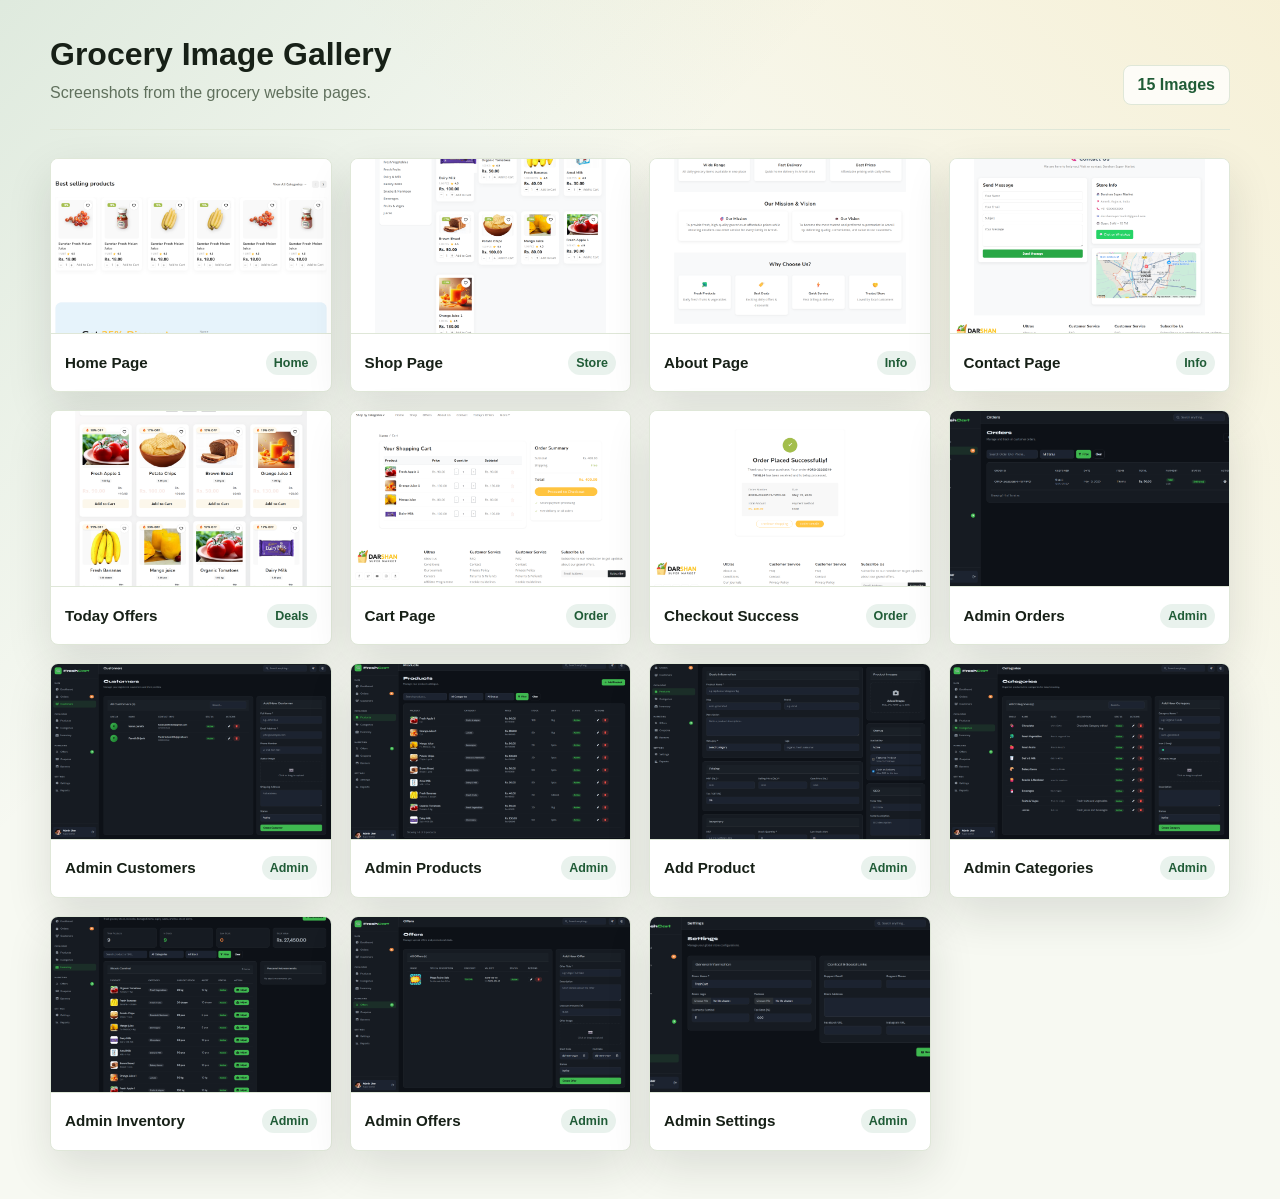
==== Gorceryimg.html @ f9fd82c4 "Gallary Page For Grocery Store" ====
<!DOCTYPE html>
<html lang="en">
<head>
  <meta charset="UTF-8">
  <meta name="viewport" content="width=device-width, initial-scale=1.0">
  <title>Grocery Image Gallery</title>
  <style>
    :root {
      --page: #f7f9f2;
      --ink: #172017;
      --muted: #60705d;
      --panel: #ffffff;
      --line: #dfe7d8;
      --accent: #2f7d4d;
      --accent-strong: #205c37;
      --gold: #f3c34a;
      --shadow: 0 18px 45px rgba(23, 32, 23, 0.12);
    }

    * {
      box-sizing: border-box;
    }

    body {
      margin: 0;
      min-height: 100vh;
      font-family: Arial, Helvetica, sans-serif;
      color: var(--ink);
      background:
        linear-gradient(135deg, rgba(47, 125, 77, 0.12), transparent 34%),
        linear-gradient(225deg, rgba(243, 195, 74, 0.16), transparent 38%),
        var(--page);
    }

    .page {
      width: min(1180px, calc(100% - 32px));
      margin: 0 auto;
      padding: 36px 0 48px;
    }

    .gallery-header {
      display: flex;
      align-items: end;
      justify-content: space-between;
      gap: 20px;
      padding-bottom: 24px;
      border-bottom: 1px solid var(--line);
    }

    h1 {
      margin: 0;
      font-size: 2rem;
      line-height: 1.15;
      letter-spacing: 0;
    }

    .subtitle {
      margin: 8px 0 0;
      color: var(--muted);
      font-size: 1rem;
      line-height: 1.5;
    }

    .count {
      flex: 0 0 auto;
      min-width: 92px;
      padding: 10px 14px;
      border: 1px solid var(--line);
      border-radius: 8px;
      background: rgba(255, 255, 255, 0.76);
      color: var(--accent-strong);
      font-weight: 700;
      text-align: center;
    }

    .gallery-grid {
      display: grid;
      grid-template-columns: repeat(auto-fit, minmax(230px, 1fr));
      gap: 18px;
      padding-top: 28px;
    }

    .gallery-card {
      margin: 0;
      overflow: hidden;
      border: 1px solid var(--line);
      border-radius: 8px;
      background: var(--panel);
      box-shadow: var(--shadow);
    }

    .image-button {
      display: block;
      width: 100%;
      padding: 0;
      border: 0;
      background: transparent;
      cursor: zoom-in;
    }

    .gallery-card img {
      display: block;
      width: 100%;
      aspect-ratio: 16 / 10;
      object-fit: cover;
      background: #e7ede0;
      transition: transform 180ms ease;
    }

    .gallery-card:focus-within img,
    .gallery-card:hover img {
      transform: scale(1.025);
    }

    figcaption {
      display: flex;
      align-items: center;
      justify-content: space-between;
      gap: 10px;
      min-height: 58px;
      padding: 12px 14px;
      border-top: 1px solid var(--line);
      color: var(--ink);
      font-size: 0.95rem;
      font-weight: 700;
      line-height: 1.3;
    }

    .tag {
      flex: 0 0 auto;
      padding: 4px 8px;
      border-radius: 999px;
      background: rgba(47, 125, 77, 0.1);
      color: var(--accent-strong);
      font-size: 0.78rem;
      font-weight: 700;
    }

    .lightbox {
      position: fixed;
      inset: 0;
      z-index: 10;
      display: none;
      align-items: center;
      justify-content: center;
      padding: 24px;
      background: rgba(7, 12, 8, 0.84);
    }

    .lightbox.is-open {
      display: flex;
    }

    .lightbox-inner {
      width: min(1120px, 100%);
    }

    .lightbox-top {
      display: flex;
      align-items: center;
      justify-content: space-between;
      gap: 16px;
      margin-bottom: 12px;
      color: #ffffff;
    }

    .lightbox-title {
      margin: 0;
      font-size: 1rem;
      line-height: 1.4;
      font-weight: 700;
    }

    .close-button {
      flex: 0 0 auto;
      width: 40px;
      height: 40px;
      border: 1px solid rgba(255, 255, 255, 0.45);
      border-radius: 50%;
      background: rgba(255, 255, 255, 0.12);
      color: #ffffff;
      cursor: pointer;
      font-size: 1.5rem;
      line-height: 1;
    }

    .lightbox img {
      display: block;
      width: 100%;
      max-height: 82vh;
      object-fit: contain;
      border-radius: 8px;
      background: #ffffff;
    }

    @media (max-width: 680px) {
      .page {
        width: min(100% - 20px, 1180px);
        padding-top: 24px;
      }

      .gallery-header {
        display: block;
      }

      h1 {
        font-size: 1.55rem;
      }

      .count {
        display: inline-block;
        margin-top: 16px;
      }

      .gallery-grid {
        grid-template-columns: 1fr;
      }

      .lightbox {
        padding: 12px;
      }
    }
  </style>
</head>
<body>
  <main class="page">
    <header class="gallery-header">
      <div>
        <h1>Grocery Image Gallery</h1>
        <p class="subtitle">Screenshots from the grocery website pages.</p>
      </div>
      <div class="count">15 Images</div>
    </header>

    <section class="gallery-grid" aria-label="Grocery screenshots">
      <figure class="gallery-card">
        <button class="image-button" type="button" data-title="Home Page" data-src="images-ss/screencapture-127-0-0-1-8000-2026-05-19-12_45_09.png">
          <img src="images-ss/screencapture-127-0-0-1-8000-2026-05-19-12_45_09.png" alt="Home page screenshot" loading="lazy">
        </button>
        <figcaption>Home Page <span class="tag">Home</span></figcaption>
      </figure>

      <figure class="gallery-card">
        <button class="image-button" type="button" data-title="Shop Page" data-src="images-ss/screencapture-127-0-0-1-8000-home-shop-2026-05-19-12_45_42.png">
          <img src="images-ss/screencapture-127-0-0-1-8000-home-shop-2026-05-19-12_45_42.png" alt="Shop page screenshot" loading="lazy">
        </button>
        <figcaption>Shop Page <span class="tag">Store</span></figcaption>
      </figure>

      <figure class="gallery-card">
        <button class="image-button" type="button" data-title="About Page" data-src="images-ss/screencapture-127-0-0-1-8000-home-about-2026-05-19-12_46_03.png">
          <img src="images-ss/screencapture-127-0-0-1-8000-home-about-2026-05-19-12_46_03.png" alt="About page screenshot" loading="lazy">
        </button>
        <figcaption>About Page <span class="tag">Info</span></figcaption>
      </figure>

      <figure class="gallery-card">
        <button class="image-button" type="button" data-title="Contact Page" data-src="images-ss/screencapture-127-0-0-1-8000-home-contact-2026-05-19-12_46_22.png">
          <img src="images-ss/screencapture-127-0-0-1-8000-home-contact-2026-05-19-12_46_22.png" alt="Contact page screenshot" loading="lazy">
        </button>
        <figcaption>Contact Page <span class="tag">Info</span></figcaption>
      </figure>

      <figure class="gallery-card">
        <button class="image-button" type="button" data-title="Today Offers Page" data-src="images-ss/screencapture-127-0-0-1-8000-home-today-offers-2026-05-19-12_46_41.png">
          <img src="images-ss/screencapture-127-0-0-1-8000-home-today-offers-2026-05-19-12_46_41.png" alt="Today offers page screenshot" loading="lazy">
        </button>
        <figcaption>Today Offers <span class="tag">Deals</span></figcaption>
      </figure>

      <figure class="gallery-card">
        <button class="image-button" type="button" data-title="Cart Page" data-src="images-ss/screencapture-127-0-0-1-8000-cart-2026-05-19-12_48_06.png">
          <img src="images-ss/screencapture-127-0-0-1-8000-cart-2026-05-19-12_48_06.png" alt="Cart page screenshot" loading="lazy">
        </button>
        <figcaption>Cart Page <span class="tag">Order</span></figcaption>
      </figure>

      <figure class="gallery-card">
        <button class="image-button" type="button" data-title="Checkout Success Page" data-src="images-ss/screencapture-127-0-0-1-8000-checkout-success-2-2026-05-19-12_48_48.png">
          <img src="images-ss/screencapture-127-0-0-1-8000-checkout-success-2-2026-05-19-12_48_48.png" alt="Checkout success page screenshot" loading="lazy">
        </button>
        <figcaption>Checkout Success <span class="tag">Order</span></figcaption>
      </figure>

      <figure class="gallery-card">
        <button class="image-button" type="button" data-title="Admin Orders Page" data-src="images-ss/screencapture-127-0-0-1-8000-admin-orders-2026-05-19-12_40_09.png">
          <img src="images-ss/screencapture-127-0-0-1-8000-admin-orders-2026-05-19-12_40_09.png" alt="Admin orders page screenshot" loading="lazy">
        </button>
        <figcaption>Admin Orders <span class="tag">Admin</span></figcaption>
      </figure>

      <figure class="gallery-card">
        <button class="image-button" type="button" data-title="Admin Customers Page" data-src="images-ss/screencapture-127-0-0-1-8000-admin-customers-2026-05-19-12_40_30.png">
          <img src="images-ss/screencapture-127-0-0-1-8000-admin-customers-2026-05-19-12_40_30.png" alt="Admin customers page screenshot" loading="lazy">
        </button>
        <figcaption>Admin Customers <span class="tag">Admin</span></figcaption>
      </figure>

      <figure class="gallery-card">
        <button class="image-button" type="button" data-title="Admin Products Page" data-src="images-ss/screencapture-127-0-0-1-8000-admin-products-2026-05-19-12_40_42.png">
          <img src="images-ss/screencapture-127-0-0-1-8000-admin-products-2026-05-19-12_40_42.png" alt="Admin products page screenshot" loading="lazy">
        </button>
        <figcaption>Admin Products <span class="tag">Admin</span></figcaption>
      </figure>

      <figure class="gallery-card">
        <button class="image-button" type="button" data-title="Admin Product Create Page" data-src="images-ss/screencapture-127-0-0-1-8000-admin-products-create-2026-05-19-12_40_55.png">
          <img src="images-ss/screencapture-127-0-0-1-8000-admin-products-create-2026-05-19-12_40_55.png" alt="Admin product create page screenshot" loading="lazy">
        </button>
        <figcaption>Add Product <span class="tag">Admin</span></figcaption>
      </figure>

      <figure class="gallery-card">
        <button class="image-button" type="button" data-title="Admin Categories Page" data-src="images-ss/screencapture-127-0-0-1-8000-admin-categories-2026-05-19-12_41_10.png">
          <img src="images-ss/screencapture-127-0-0-1-8000-admin-categories-2026-05-19-12_41_10.png" alt="Admin categories page screenshot" loading="lazy">
        </button>
        <figcaption>Admin Categories <span class="tag">Admin</span></figcaption>
      </figure>

      <figure class="gallery-card">
        <button class="image-button" type="button" data-title="Admin Inventory Page" data-src="images-ss/screencapture-127-0-0-1-8000-admin-inventory-2026-05-19-12_41_22.png">
          <img src="images-ss/screencapture-127-0-0-1-8000-admin-inventory-2026-05-19-12_41_22.png" alt="Admin inventory page screenshot" loading="lazy">
        </button>
        <figcaption>Admin Inventory <span class="tag">Admin</span></figcaption>
      </figure>

      <figure class="gallery-card">
        <button class="image-button" type="button" data-title="Admin Offers Page" data-src="images-ss/screencapture-127-0-0-1-8000-admin-offers-2026-05-19-12_41_40.png">
          <img src="images-ss/screencapture-127-0-0-1-8000-admin-offers-2026-05-19-12_41_40.png" alt="Admin offers page screenshot" loading="lazy">
        </button>
        <figcaption>Admin Offers <span class="tag">Admin</span></figcaption>
      </figure>

      <figure class="gallery-card">
        <button class="image-button" type="button" data-title="Admin Settings Page" data-src="images-ss/screencapture-127-0-0-1-8000-admin-settings-2026-05-19-12_41_58.png">
          <img src="images-ss/screencapture-127-0-0-1-8000-admin-settings-2026-05-19-12_41_58.png" alt="Admin settings page screenshot" loading="lazy">
        </button>
        <figcaption>Admin Settings <span class="tag">Admin</span></figcaption>
      </figure>
    </section>
  </main>

  <div class="lightbox" id="lightbox" aria-hidden="true">
    <div class="lightbox-inner" role="dialog" aria-modal="true" aria-labelledby="lightbox-title">
      <div class="lightbox-top">
        <p class="lightbox-title" id="lightbox-title"></p>
        <button class="close-button" type="button" aria-label="Close image preview">&times;</button>
      </div>
      <img id="lightbox-image" src="" alt="">
    </div>
  </div>

  <script>
    const lightbox = document.getElementById('lightbox');
    const lightboxImage = document.getElementById('lightbox-image');
    const lightboxTitle = document.getElementById('lightbox-title');
    const closeButton = document.querySelector('.close-button');

    document.querySelectorAll('.image-button').forEach((button) => {
      button.addEventListener('click', () => {
        lightboxImage.src = button.dataset.src;
        lightboxImage.alt = `${button.dataset.title} screenshot`;
        lightboxTitle.textContent = button.dataset.title;
        lightbox.classList.add('is-open');
        lightbox.setAttribute('aria-hidden', 'false');
        closeButton.focus();
      });
    });

    function closeLightbox() {
      lightbox.classList.remove('is-open');
      lightbox.setAttribute('aria-hidden', 'true');
      lightboxImage.src = '';
    }

    closeButton.addEventListener('click', closeLightbox);

    lightbox.addEventListener('click', (event) => {
      if (event.target === lightbox) {
        closeLightbox();
      }
    });

    document.addEventListener('keydown', (event) => {
      if (event.key === 'Escape' && lightbox.classList.contains('is-open')) {
        closeLightbox();
      }
    });
  </script>
</body>
</html>
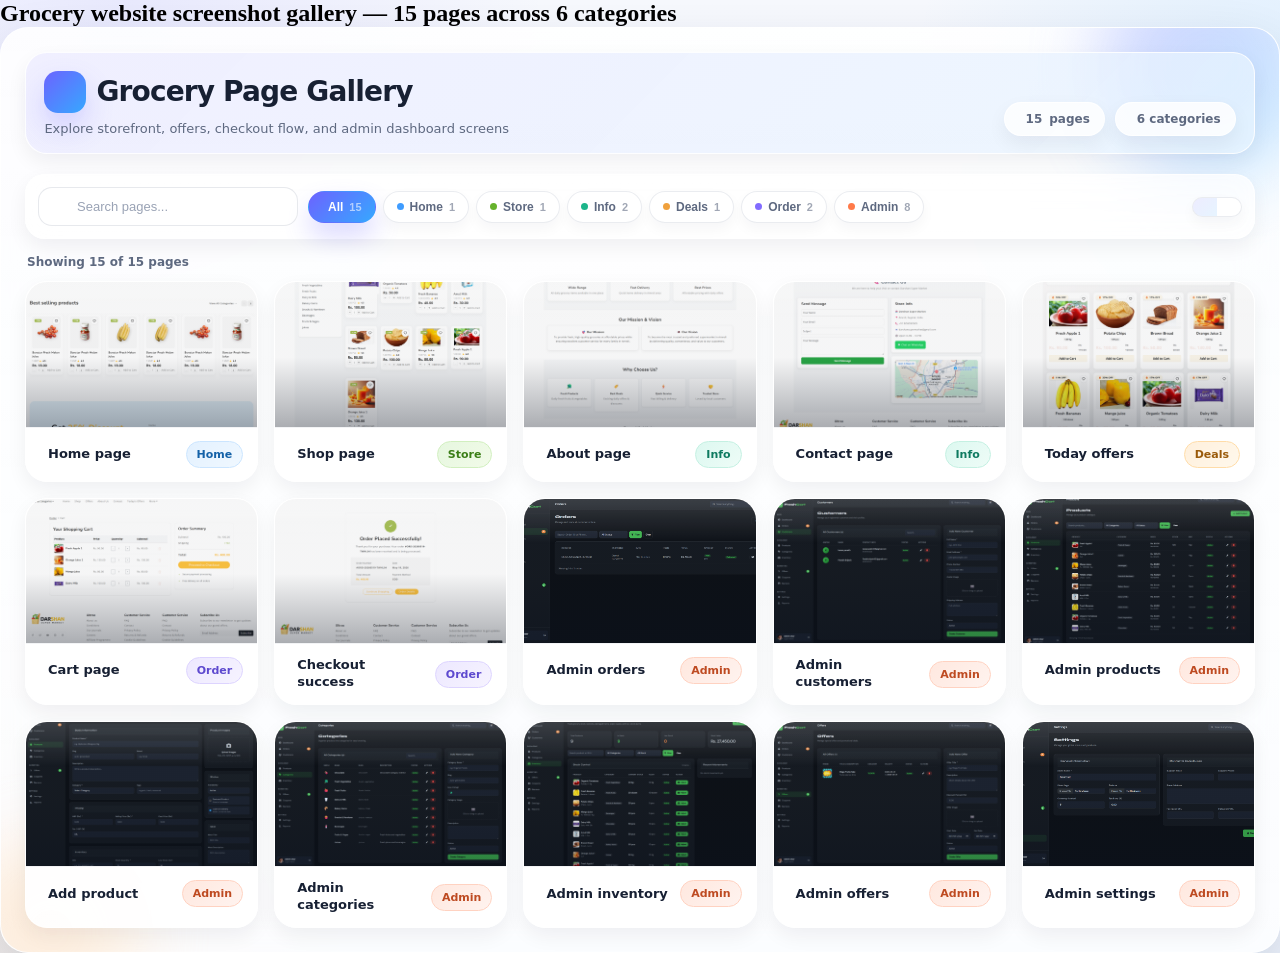
==== commit 76a7bd14: "Ui improved" ====
--- a/Gorceryimg.html
+++ b/Gorceryimg.html
@@ -1,391 +1,1144 @@
-<!DOCTYPE html>
-<html lang="en">
-<head>
-  <meta charset="UTF-8">
-  <meta name="viewport" content="width=device-width, initial-scale=1.0">
-  <title>Grocery Image Gallery</title>
+<!doctype html>
+<head lang="en">
+  <head>
+    <meta charset="UTF-8" />
+    <meta name="viewport" content="width=device-width, initial-scale=1.0" />
+    <title>Gallary</title>
+
+
   <style>
-    :root {
-      --page: #f7f9f2;
-      --ink: #172017;
-      --muted: #60705d;
-      --panel: #ffffff;
-      --line: #dfe7d8;
-      --accent: #2f7d4d;
-      --accent-strong: #205c37;
-      --gold: #f3c34a;
-      --shadow: 0 18px 45px rgba(23, 32, 23, 0.12);
-    }
-
     * {
       box-sizing: border-box;
+      margin: 0;
+      padding: 0;
+    }
+
+    :root {
+      --bg: #f4f7ff;
+      --bg-soft: #edf4ff;
+      --surface: rgba(255, 255, 255, 0.82);
+      --surface-strong: rgba(255, 255, 255, 0.94);
+      --border: rgba(88, 102, 126, 0.14);
+      --border-strong: rgba(88, 102, 126, 0.22);
+
+      --text: #172033;
+      --text-soft: #5e6980;
+      --text-faint: #8c95a8;
+
+      --primary: #6c63ff;
+      --primary-2: #36a8ff;
+      --accent: #ff9f43;
+      --success: #19b37d;
+
+      --shadow-sm: 0 8px 20px rgba(16, 24, 40, 0.06);
+      --shadow-md: 0 16px 40px rgba(16, 24, 40, 0.1);
+      --shadow-lg: 0 28px 70px rgba(16, 24, 40, 0.16);
+
+      --radius-sm: 12px;
+      --radius-md: 18px;
+      --radius-lg: 24px;
+      --radius-xl: 28px;
     }
 
     body {
-      margin: 0;
-      min-height: 100vh;
-      font-family: Arial, Helvetica, sans-serif;
-      color: var(--ink);
       background:
-        linear-gradient(135deg, rgba(47, 125, 77, 0.12), transparent 34%),
-        linear-gradient(225deg, rgba(243, 195, 74, 0.16), transparent 38%),
-        var(--page);
-    }
-
-    .page {
-      width: min(1180px, calc(100% - 32px));
-      margin: 0 auto;
-      padding: 36px 0 48px;
-    }
-
-    .gallery-header {
-      display: flex;
+        radial-gradient(
+          circle at 10% 0%,
+          rgba(108, 99, 255, 0.1),
+          transparent 28%
+        ),
+        radial-gradient(
+          circle at 100% 10%,
+          rgba(54, 168, 255, 0.12),
+          transparent 24%
+        ),
+        radial-gradient(
+          circle at 0% 100%,
+          rgba(255, 159, 67, 0.1),
+          transparent 26%
+        ),
+        linear-gradient(180deg, #f8faff 0%, #eef5ff 100%);
+    }
+
+    .gal {
+      font-family:
+        Inter,
+        ui-sans-serif,
+        system-ui,
+        -apple-system,
+        BlinkMacSystemFont,
+        "Segoe UI",
+        sans-serif;
+      padding: 1.5rem;
+      border-radius: var(--radius-xl);
+      background: linear-gradient(
+        180deg,
+        rgba(255, 255, 255, 0.86),
+        rgba(255, 255, 255, 0.78)
+      );
+      border: 1px solid rgba(255, 255, 255, 0.65);
+      box-shadow: var(--shadow-lg);
+      backdrop-filter: blur(18px);
+      -webkit-backdrop-filter: blur(18px);
+      position: relative;
+      overflow: hidden;
+    }
+
+    .gal::before,
+    .gal::after {
+      content: "";
+      position: absolute;
+      border-radius: 999px;
+      filter: blur(36px);
+      opacity: 0.45;
+      pointer-events: none;
+    }
+
+    .gal::before {
+      width: 220px;
+      height: 220px;
+      top: -70px;
+      right: -40px;
+      background: linear-gradient(135deg, #a49bff, #79d1ff);
+    }
+
+    .gal::after {
+      width: 180px;
+      height: 180px;
+      bottom: -70px;
+      left: -40px;
+      background: linear-gradient(135deg, #ffd2a6, #ffe7cd);
+    }
+
+    .gal > * {
+      position: relative;
+      z-index: 1;
+    }
+
+    .gal-hero {
+      display: grid;
+      grid-template-columns: 1fr auto;
+      gap: 14px;
       align-items: end;
-      justify-content: space-between;
-      gap: 20px;
-      padding-bottom: 24px;
-      border-bottom: 1px solid var(--line);
-    }
-
-    h1 {
-      margin: 0;
-      font-size: 2rem;
-      line-height: 1.15;
-      letter-spacing: 0;
-    }
-
-    .subtitle {
-      margin: 8px 0 0;
-      color: var(--muted);
-      font-size: 1rem;
-      line-height: 1.5;
-    }
-
-    .count {
-      flex: 0 0 auto;
-      min-width: 92px;
-      padding: 10px 14px;
-      border: 1px solid var(--line);
-      border-radius: 8px;
-      background: rgba(255, 255, 255, 0.76);
-      color: var(--accent-strong);
+      margin-bottom: 1.25rem;
+      padding: 1.1rem 1.15rem;
+      border-radius: 22px;
+      background:
+        linear-gradient(
+          135deg,
+          rgba(108, 99, 255, 0.1),
+          rgba(54, 168, 255, 0.09)
+        ),
+        rgba(255, 255, 255, 0.72);
+      border: 1px solid rgba(255, 255, 255, 0.85);
+      box-shadow: var(--shadow-sm);
+    }
+
+    .gal-hero-left h1 {
+      font-size: 28px;
+      font-weight: 800;
+      line-height: 1.05;
+      letter-spacing: -0.03em;
+      color: var(--text);
+      display: flex;
+      align-items: center;
+      gap: 10px;
+    }
+
+    .gal-hero-left h1 .hero-icon {
+      width: 42px;
+      height: 42px;
+      border-radius: 14px;
+      display: inline-flex;
+      align-items: center;
+      justify-content: center;
+      background: linear-gradient(135deg, var(--primary), var(--primary-2));
+      color: #fff;
+      box-shadow: 0 14px 28px rgba(108, 99, 255, 0.24);
+      font-size: 20px;
+    }
+
+    .gal-hero-left p {
+      margin-top: 8px;
+      font-size: 13px;
+      color: var(--text-soft);
+    }
+
+    .gal-stats {
+      display: flex;
+      gap: 10px;
+      flex-wrap: wrap;
+      justify-content: flex-end;
+    }
+
+    .stat-pill {
+      padding: 9px 14px;
+      border-radius: 999px;
+      border: 1px solid rgba(255, 255, 255, 0.85);
+      background: rgba(255, 255, 255, 0.82);
+      box-shadow: var(--shadow-sm);
+      font-size: 12px;
       font-weight: 700;
-      text-align: center;
-    }
-
-    .gallery-grid {
+      color: var(--text-soft);
+      display: flex;
+      align-items: center;
+      gap: 7px;
+      white-space: nowrap;
+    }
+
+    .stat-pill i {
+      color: var(--primary);
+    }
+
+    .gal-toolbar {
+      display: flex;
+      align-items: center;
+      gap: 10px;
+      margin-bottom: 1rem;
+      flex-wrap: wrap;
+      padding: 12px;
+      border-radius: 20px;
+      background: rgba(255, 255, 255, 0.72);
+      border: 1px solid rgba(255, 255, 255, 0.85);
+      box-shadow: var(--shadow-sm);
+      backdrop-filter: blur(14px);
+    }
+
+    .gal-search {
+      flex: 1;
+      min-width: 180px;
+      max-width: 260px;
+      position: relative;
+    }
+
+    .gal-search input {
+      width: 100%;
+      font-size: 13px;
+      padding: 11px 12px 11px 38px;
+      border-radius: 14px;
+      border: 1px solid var(--border);
+      background: rgba(255, 255, 255, 0.95);
+      color: var(--text);
+      outline: none;
+      transition: 0.18s ease;
+      box-shadow: inset 0 1px 0 rgba(255, 255, 255, 0.7);
+    }
+
+    .gal-search input::placeholder {
+      color: #9aa3b5;
+    }
+
+    .gal-search input:focus {
+      border-color: rgba(108, 99, 255, 0.35);
+      box-shadow:
+        0 0 0 4px rgba(108, 99, 255, 0.08),
+        0 10px 24px rgba(108, 99, 255, 0.08);
+    }
+
+    .gal-search .s-icon {
+      position: absolute;
+      left: 12px;
+      top: 50%;
+      transform: translateY(-50%);
+      font-size: 15px;
+      color: var(--text-faint);
+      pointer-events: none;
+    }
+
+    .tag-filters {
+      display: flex;
+      gap: 7px;
+      flex-wrap: wrap;
+    }
+
+    .tf-btn {
+      padding: 8px 13px;
+      border-radius: 999px;
+      border: 1px solid rgba(110, 122, 146, 0.14);
+      background: rgba(255, 255, 255, 0.9);
+      color: var(--text-soft);
+      font-size: 12px;
+      font-weight: 700;
+      cursor: pointer;
+      transition: 0.16s ease;
+      display: flex;
+      align-items: center;
+      gap: 6px;
+      box-shadow: 0 6px 14px rgba(15, 23, 42, 0.04);
+    }
+
+    .tf-btn:hover {
+      transform: translateY(-1px);
+      box-shadow: 0 10px 20px rgba(15, 23, 42, 0.08);
+      border-color: rgba(108, 99, 255, 0.18);
+    }
+
+    .tf-btn.active {
+      background: linear-gradient(135deg, var(--primary), var(--primary-2));
+      color: #fff;
+      border-color: transparent;
+      box-shadow: 0 14px 26px rgba(108, 99, 255, 0.24);
+    }
+
+    .tf-btn .dot {
+      width: 7px;
+      height: 7px;
+      border-radius: 50%;
+      flex-shrink: 0;
+    }
+
+    .view-toggle {
+      display: flex;
+      margin-left: auto;
+      border-radius: 14px;
+      overflow: hidden;
+      border: 1px solid rgba(110, 122, 146, 0.14);
+      background: rgba(255, 255, 255, 0.9);
+      box-shadow: 0 6px 14px rgba(15, 23, 42, 0.04);
+    }
+
+    .vt-btn {
+      padding: 9px 12px;
+      background: transparent;
+      border: none;
+      cursor: pointer;
+      color: var(--text-faint);
+      font-size: 16px;
+      transition: 0.15s ease;
+    }
+
+    .vt-btn.active {
+      background: linear-gradient(
+        135deg,
+        rgba(108, 99, 255, 0.12),
+        rgba(54, 168, 255, 0.12)
+      );
+      color: var(--primary);
+    }
+
+    .g-count-bar {
+      font-size: 12px;
+      color: var(--text-soft);
+      font-weight: 600;
+      margin-bottom: 12px;
+      padding-left: 2px;
+    }
+
+    .gal-grid {
       display: grid;
-      grid-template-columns: repeat(auto-fit, minmax(230px, 1fr));
-      gap: 18px;
-      padding-top: 28px;
-    }
-
-    .gallery-card {
-      margin: 0;
+      gap: 16px;
+    }
+
+    .gal-grid.view-grid {
+      grid-template-columns: repeat(auto-fill, minmax(210px, 1fr));
+    }
+
+    .gal-grid.view-list {
+      grid-template-columns: 1fr;
+    }
+
+    .g-card {
+      border-radius: 22px;
+      border: 1px solid rgba(255, 255, 255, 0.92);
+      background: var(--surface-strong);
       overflow: hidden;
-      border: 1px solid var(--line);
-      border-radius: 8px;
-      background: var(--panel);
-      box-shadow: var(--shadow);
-    }
-
-    .image-button {
+      cursor: pointer;
+      box-shadow: var(--shadow-sm);
+      transition:
+        transform 0.2s ease,
+        box-shadow 0.2s ease,
+        border-color 0.2s ease;
+      position: relative;
+      isolation: isolate;
+    }
+
+    .g-card::before {
+      content: "";
+      position: absolute;
+      inset: 0;
+      background: linear-gradient(
+        180deg,
+        rgba(255, 255, 255, 0.16),
+        transparent 22%
+      );
+      pointer-events: none;
+      z-index: 1;
+    }
+
+    .g-card:hover {
+      transform: translateY(-5px);
+      box-shadow: var(--shadow-md);
+      border-color: rgba(108, 99, 255, 0.18);
+    }
+
+    .g-img-wrap {
+      aspect-ratio: 16 / 10;
+      background: linear-gradient(135deg, #eef3ff, #f8fbff);
+      overflow: hidden;
+      position: relative;
+    }
+
+    .view-list .g-card {
+      display: flex;
+      align-items: stretch;
+    }
+
+    .view-list .g-img-wrap {
+      width: 180px;
+      aspect-ratio: auto;
+      flex-shrink: 0;
+    }
+
+    .g-img-wrap img {
+      width: 100%;
+      height: 100%;
       display: block;
-      width: 100%;
-      padding: 0;
-      border: 0;
-      background: transparent;
-      cursor: zoom-in;
-    }
-
-    .gallery-card img {
-      display: block;
-      width: 100%;
-      aspect-ratio: 16 / 10;
       object-fit: cover;
-      background: #e7ede0;
-      transition: transform 180ms ease;
-    }
-
-    .gallery-card:focus-within img,
-    .gallery-card:hover img {
-      transform: scale(1.025);
-    }
-
-    figcaption {
+      transition: transform 0.28s ease;
+    }
+
+    .g-card:hover .g-img-wrap img {
+      transform: scale(1.05);
+    }
+
+    .g-img-overlay {
+      position: absolute;
+      inset: 0;
+      background: linear-gradient(
+        to top,
+        rgba(9, 16, 29, 0.34),
+        rgba(9, 16, 29, 0.04) 48%
+      );
+      display: flex;
+      align-items: center;
+      justify-content: center;
+      transition: 0.18s ease;
+    }
+
+    .g-card:hover .g-img-overlay {
+      background: linear-gradient(
+        to top,
+        rgba(9, 16, 29, 0.22),
+        rgba(108, 99, 255, 0.1) 48%
+      );
+    }
+
+    .g-zoom-icon {
+      width: 46px;
+      height: 46px;
+      border-radius: 50%;
+      background: rgba(255, 255, 255, 0.18);
+      color: #fff;
+      display: flex;
+      align-items: center;
+      justify-content: center;
+      font-size: 20px;
+      opacity: 0;
+      transform: scale(0.88);
+      transition: 0.18s ease;
+      backdrop-filter: blur(8px);
+      box-shadow: 0 10px 26px rgba(0, 0, 0, 0.16);
+    }
+
+    .g-card:hover .g-zoom-icon {
+      opacity: 1;
+      transform: scale(1);
+    }
+
+    .g-body {
+      padding: 13px 14px;
+      border-top: 1px solid rgba(88, 102, 126, 0.08);
       display: flex;
       align-items: center;
       justify-content: space-between;
       gap: 10px;
-      min-height: 58px;
-      padding: 12px 14px;
-      border-top: 1px solid var(--line);
-      color: var(--ink);
-      font-size: 0.95rem;
-      font-weight: 700;
+      position: relative;
+      z-index: 2;
+    }
+
+    .view-list .g-body {
+      border-top: none;
+      border-left: 1px solid rgba(88, 102, 126, 0.08);
+      flex: 1;
+      padding: 16px 18px;
+    }
+
+    .g-name {
+      font-size: 13px;
+      font-weight: 800;
+      color: var(--text);
+      display: flex;
+      align-items: center;
+      gap: 8px;
       line-height: 1.3;
     }
 
-    .tag {
-      flex: 0 0 auto;
-      padding: 4px 8px;
+    .g-name i {
+      color: var(--primary);
+      font-size: 15px;
+    }
+
+    .g-tag {
+      font-size: 11px;
+      padding: 6px 10px;
       border-radius: 999px;
-      background: rgba(47, 125, 77, 0.1);
-      color: var(--accent-strong);
-      font-size: 0.78rem;
-      font-weight: 700;
-    }
-
-    .lightbox {
+      font-weight: 800;
+      flex-shrink: 0;
+      border: 1px solid transparent;
+    }
+
+    .tag-Home {
+      background: linear-gradient(135deg, #e3f1ff, #f0f8ff);
+      color: #1361a8;
+      border-color: #cbe5ff;
+    }
+
+    .tag-Store {
+      background: linear-gradient(135deg, #e6f7df, #f2fbe9);
+      color: #3b7e17;
+      border-color: #d1efbf;
+    }
+
+    .tag-Info {
+      background: linear-gradient(135deg, #dcf8f0, #eefcf7);
+      color: #0e7a60;
+      border-color: #c4f0e2;
+    }
+
+    .tag-Deals {
+      background: linear-gradient(135deg, #fff0dc, #fff8ec);
+      color: #9a5a09;
+      border-color: #ffdca8;
+    }
+
+    .tag-Order {
+      background: linear-gradient(135deg, #ede8ff, #f6f3ff);
+      color: #5d49cf;
+      border-color: #ddd4ff;
+    }
+
+    .tag-Admin {
+      background: linear-gradient(135deg, #ffe8df, #fff3ef);
+      color: #be4a21;
+      border-color: #ffd2c1;
+    }
+
+    .dot-Home {
+      background: #3f9cff;
+    }
+    .dot-Store {
+      background: #66b22c;
+    }
+    .dot-Info {
+      background: #1cb58a;
+    }
+    .dot-Deals {
+      background: #f0a13d;
+    }
+    .dot-Order {
+      background: #826cff;
+    }
+    .dot-Admin {
+      background: #ff7a49;
+    }
+
+    .gal-empty {
+      grid-column: 1 / -1;
+      text-align: center;
+      padding: 3.5rem 1rem;
+      color: var(--text-faint);
+      font-size: 13px;
+      border-radius: 22px;
+      background: rgba(255, 255, 255, 0.62);
+      border: 1px dashed rgba(110, 122, 146, 0.22);
+    }
+
+    .gal-empty i {
+      display: block;
+      font-size: 30px;
+      margin-bottom: 10px;
+      color: var(--primary);
+    }
+
+    .lb-backdrop {
       position: fixed;
       inset: 0;
-      z-index: 10;
+      background:
+        radial-gradient(
+          circle at top,
+          rgba(108, 99, 255, 0.16),
+          transparent 30%
+        ),
+        rgba(9, 12, 22, 0.78);
       display: none;
       align-items: center;
       justify-content: center;
       padding: 24px;
-      background: rgba(7, 12, 8, 0.84);
-    }
-
-    .lightbox.is-open {
-      display: flex;
-    }
-
-    .lightbox-inner {
-      width: min(1120px, 100%);
-    }
-
-    .lightbox-top {
+      z-index: 999;
+      backdrop-filter: blur(14px);
+      -webkit-backdrop-filter: blur(14px);
+    }
+
+    .lb-backdrop.open {
+      display: flex;
+    }
+
+    .lb-box {
+      width: min(920px, 100%);
+      padding: 18px;
+      border-radius: 28px;
+      background: rgba(18, 23, 36, 0.62);
+      border: 1px solid rgba(255, 255, 255, 0.12);
+      box-shadow: 0 32px 80px rgba(0, 0, 0, 0.35);
+    }
+
+    .lb-topbar {
       display: flex;
       align-items: center;
       justify-content: space-between;
-      gap: 16px;
-      margin-bottom: 12px;
-      color: #ffffff;
-    }
-
-    .lightbox-title {
-      margin: 0;
-      font-size: 1rem;
-      line-height: 1.4;
+      gap: 14px;
+      margin-bottom: 14px;
+    }
+
+    .lb-name {
+      font-size: 16px;
+      font-weight: 800;
+      color: #fff;
+    }
+
+    .lb-sub {
+      font-size: 12px;
+      color: rgba(255, 255, 255, 0.62);
+      margin-top: 4px;
+    }
+
+    .lb-close {
+      width: 38px;
+      height: 38px;
+      border-radius: 50%;
+      border: 1px solid rgba(255, 255, 255, 0.16);
+      background: rgba(255, 255, 255, 0.08);
+      color: #fff;
+      cursor: pointer;
+      font-size: 20px;
+      display: flex;
+      align-items: center;
+      justify-content: center;
+      transition: 0.16s ease;
+    }
+
+    .lb-close:hover {
+      background: rgba(255, 255, 255, 0.16);
+      transform: rotate(90deg);
+    }
+
+    .lb-img {
+      width: 100%;
+      max-height: 70vh;
+      display: block;
+      object-fit: contain;
+      border-radius: 18px;
+      background: linear-gradient(135deg, #ffffff, #f3f6ff);
+    }
+
+    .lb-nav {
+      display: flex;
+      align-items: center;
+      justify-content: space-between;
+      gap: 12px;
+      margin-top: 14px;
+      flex-wrap: wrap;
+    }
+
+    .lb-nav button {
+      padding: 9px 16px;
+      border-radius: 999px;
+      border: 1px solid rgba(255, 255, 255, 0.14);
+      background: rgba(255, 255, 255, 0.08);
+      color: rgba(255, 255, 255, 0.92);
+      font-size: 12px;
       font-weight: 700;
-    }
-
-    .close-button {
-      flex: 0 0 auto;
-      width: 40px;
-      height: 40px;
-      border: 1px solid rgba(255, 255, 255, 0.45);
+      cursor: pointer;
+      display: flex;
+      align-items: center;
+      gap: 6px;
+      transition: 0.16s ease;
+    }
+
+    .lb-nav button:hover {
+      background: rgba(255, 255, 255, 0.15);
+      transform: translateY(-1px);
+    }
+
+    .lb-dots {
+      display: flex;
+      align-items: center;
+      justify-content: center;
+      gap: 6px;
+      flex-wrap: wrap;
+    }
+
+    .lb-dot {
+      width: 7px;
+      height: 7px;
       border-radius: 50%;
-      background: rgba(255, 255, 255, 0.12);
-      color: #ffffff;
+      background: rgba(255, 255, 255, 0.28);
       cursor: pointer;
-      font-size: 1.5rem;
-      line-height: 1;
-    }
-
-    .lightbox img {
-      display: block;
-      width: 100%;
-      max-height: 82vh;
-      object-fit: contain;
-      border-radius: 8px;
-      background: #ffffff;
-    }
-
-    @media (max-width: 680px) {
-      .page {
-        width: min(100% - 20px, 1180px);
-        padding-top: 24px;
-      }
-
-      .gallery-header {
-        display: block;
-      }
-
-      h1 {
-        font-size: 1.55rem;
-      }
-
-      .count {
-        display: inline-block;
-        margin-top: 16px;
-      }
-
-      .gallery-grid {
+      transition: 0.14s ease;
+    }
+
+    .lb-dot.cur {
+      width: 22px;
+      border-radius: 999px;
+      background: linear-gradient(135deg, #ffffff, #acd6ff);
+    }
+
+    .lb-tag {
+      font-size: 11px;
+      padding: 5px 10px;
+      border-radius: 999px;
+      font-weight: 800;
+    }
+
+    @media (max-width: 880px) {
+      .gal-hero {
         grid-template-columns: 1fr;
       }
 
-      .lightbox {
-        padding: 12px;
+      .gal-stats {
+        justify-content: flex-start;
+      }
+    }
+
+    @media (max-width: 768px) {
+      .gal {
+        padding: 1rem;
+        border-radius: 22px;
+      }
+
+      .gal-hero-left h1 {
+        font-size: 23px;
+      }
+
+      .gal-toolbar {
+        padding: 10px;
+      }
+
+      .gal-search {
+        max-width: 100%;
+        width: 100%;
+      }
+
+      .view-toggle {
+        margin-left: 0;
+      }
+
+      .gal-grid.view-grid {
+        grid-template-columns: repeat(auto-fill, minmax(160px, 1fr));
+      }
+
+      .view-list .g-card {
+        flex-direction: column;
+      }
+
+      .view-list .g-img-wrap {
+        width: 100%;
+        aspect-ratio: 16 / 10;
+      }
+
+      .view-list .g-body {
+        border-left: none;
+        border-top: 1px solid rgba(88, 102, 126, 0.08);
+      }
+
+      .lb-box {
+        padding: 14px;
+        border-radius: 20px;
       }
     }
   </style>
-</head>
-<body>
-  <main class="page">
-    <header class="gallery-header">
-      <div>
-        <h1>Grocery Image Gallery</h1>
-        <p class="subtitle">Screenshots from the grocery website pages.</p>
+  </head>
+
+  <body>
+
+  <h2 class="sr-only">
+    Grocery website screenshot gallery — 15 pages across 6 categories
+  </h2>
+
+  <div class="gal">
+    <div class="gal-hero">
+      <div class="gal-hero-left">
+        <h1>
+          <span class="hero-icon">
+            <i class="ti ti-photo" aria-hidden="true"></i>
+          </span>
+          Grocery Page Gallery
+        </h1>
+        <p>
+          Explore storefront, offers, checkout flow, and admin dashboard screens
+        </p>
       </div>
-      <div class="count">15 Images</div>
-    </header>
-
-    <section class="gallery-grid" aria-label="Grocery screenshots">
-      <figure class="gallery-card">
-        <button class="image-button" type="button" data-title="Home Page" data-src="images-ss/screencapture-127-0-0-1-8000-2026-05-19-12_45_09.png">
-          <img src="images-ss/screencapture-127-0-0-1-8000-2026-05-19-12_45_09.png" alt="Home page screenshot" loading="lazy">
+
+      <div class="gal-stats">
+        <div class="stat-pill">
+          <i class="ti ti-layout-grid" aria-hidden="true"></i>
+          <span id="total-count">15</span> pages
+        </div>
+        <div class="stat-pill">
+          <i class="ti ti-tag" aria-hidden="true"></i>
+          6 categories
+        </div>
+      </div>
+    </div>
+
+    <div class="gal-toolbar">
+      <div class="gal-search">
+        <i class="ti ti-search s-icon" aria-hidden="true"></i>
+        <input
+          type="text"
+          id="search-input"
+          placeholder="Search pages..."
+          autocomplete="off"
+        />
+      </div>
+
+      <div class="tag-filters" id="tag-filters"></div>
+
+      <div class="view-toggle">
+        <button class="vt-btn active" id="btn-grid" aria-label="Grid view">
+          <i class="ti ti-layout-grid" aria-hidden="true"></i>
         </button>
-        <figcaption>Home Page <span class="tag">Home</span></figcaption>
-      </figure>
-
-      <figure class="gallery-card">
-        <button class="image-button" type="button" data-title="Shop Page" data-src="images-ss/screencapture-127-0-0-1-8000-home-shop-2026-05-19-12_45_42.png">
-          <img src="images-ss/screencapture-127-0-0-1-8000-home-shop-2026-05-19-12_45_42.png" alt="Shop page screenshot" loading="lazy">
+        <button class="vt-btn" id="btn-list" aria-label="List view">
+          <i class="ti ti-layout-list" aria-hidden="true"></i>
         </button>
-        <figcaption>Shop Page <span class="tag">Store</span></figcaption>
-      </figure>
-
-      <figure class="gallery-card">
-        <button class="image-button" type="button" data-title="About Page" data-src="images-ss/screencapture-127-0-0-1-8000-home-about-2026-05-19-12_46_03.png">
-          <img src="images-ss/screencapture-127-0-0-1-8000-home-about-2026-05-19-12_46_03.png" alt="About page screenshot" loading="lazy">
+      </div>
+    </div>
+
+    <div class="g-count-bar" id="count-bar">Showing 15 pages</div>
+    <div class="gal-grid view-grid" id="grid"></div>
+  </div>
+
+  <div
+    class="lb-backdrop"
+    id="lb"
+    role="dialog"
+    aria-modal="true"
+    aria-label="Image preview"
+  >
+    <div class="lb-box">
+      <div class="lb-topbar">
+        <div>
+          <div
+            style="
+              display: flex;
+              align-items: center;
+              gap: 8px;
+              flex-wrap: wrap;
+            "
+          >
+            <p class="lb-name" id="lb-name"></p>
+            <span class="lb-tag" id="lb-tag-badge"></span>
+          </div>
+          <p class="lb-sub" id="lb-sub"></p>
+        </div>
+        <button class="lb-close" id="lb-close" aria-label="Close">
+          &times;
         </button>
-        <figcaption>About Page <span class="tag">Info</span></figcaption>
-      </figure>
-
-      <figure class="gallery-card">
-        <button class="image-button" type="button" data-title="Contact Page" data-src="images-ss/screencapture-127-0-0-1-8000-home-contact-2026-05-19-12_46_22.png">
-          <img src="images-ss/screencapture-127-0-0-1-8000-home-contact-2026-05-19-12_46_22.png" alt="Contact page screenshot" loading="lazy">
+      </div>
+
+      <img class="lb-img" id="lb-img" src="" alt="" />
+
+      <div class="lb-nav">
+        <button id="lb-prev">
+          <i class="ti ti-arrow-left" aria-hidden="true"></i>
+          Prev
         </button>
-        <figcaption>Contact Page <span class="tag">Info</span></figcaption>
-      </figure>
-
-      <figure class="gallery-card">
-        <button class="image-button" type="button" data-title="Today Offers Page" data-src="images-ss/screencapture-127-0-0-1-8000-home-today-offers-2026-05-19-12_46_41.png">
-          <img src="images-ss/screencapture-127-0-0-1-8000-home-today-offers-2026-05-19-12_46_41.png" alt="Today offers page screenshot" loading="lazy">
+        <div class="lb-dots" id="lb-dots"></div>
+        <button id="lb-next">
+          Next
+          <i class="ti ti-arrow-right" aria-hidden="true"></i>
         </button>
-        <figcaption>Today Offers <span class="tag">Deals</span></figcaption>
-      </figure>
-
-      <figure class="gallery-card">
-        <button class="image-button" type="button" data-title="Cart Page" data-src="images-ss/screencapture-127-0-0-1-8000-cart-2026-05-19-12_48_06.png">
-          <img src="images-ss/screencapture-127-0-0-1-8000-cart-2026-05-19-12_48_06.png" alt="Cart page screenshot" loading="lazy">
-        </button>
-        <figcaption>Cart Page <span class="tag">Order</span></figcaption>
-      </figure>
-
-      <figure class="gallery-card">
-        <button class="image-button" type="button" data-title="Checkout Success Page" data-src="images-ss/screencapture-127-0-0-1-8000-checkout-success-2-2026-05-19-12_48_48.png">
-          <img src="images-ss/screencapture-127-0-0-1-8000-checkout-success-2-2026-05-19-12_48_48.png" alt="Checkout success page screenshot" loading="lazy">
-        </button>
-        <figcaption>Checkout Success <span class="tag">Order</span></figcaption>
-      </figure>
-
-      <figure class="gallery-card">
-        <button class="image-button" type="button" data-title="Admin Orders Page" data-src="images-ss/screencapture-127-0-0-1-8000-admin-orders-2026-05-19-12_40_09.png">
-          <img src="images-ss/screencapture-127-0-0-1-8000-admin-orders-2026-05-19-12_40_09.png" alt="Admin orders page screenshot" loading="lazy">
-        </button>
-        <figcaption>Admin Orders <span class="tag">Admin</span></figcaption>
-      </figure>
-
-      <figure class="gallery-card">
-        <button class="image-button" type="button" data-title="Admin Customers Page" data-src="images-ss/screencapture-127-0-0-1-8000-admin-customers-2026-05-19-12_40_30.png">
-          <img src="images-ss/screencapture-127-0-0-1-8000-admin-customers-2026-05-19-12_40_30.png" alt="Admin customers page screenshot" loading="lazy">
-        </button>
-        <figcaption>Admin Customers <span class="tag">Admin</span></figcaption>
-      </figure>
-
-      <figure class="gallery-card">
-        <button class="image-button" type="button" data-title="Admin Products Page" data-src="images-ss/screencapture-127-0-0-1-8000-admin-products-2026-05-19-12_40_42.png">
-          <img src="images-ss/screencapture-127-0-0-1-8000-admin-products-2026-05-19-12_40_42.png" alt="Admin products page screenshot" loading="lazy">
-        </button>
-        <figcaption>Admin Products <span class="tag">Admin</span></figcaption>
-      </figure>
-
-      <figure class="gallery-card">
-        <button class="image-button" type="button" data-title="Admin Product Create Page" data-src="images-ss/screencapture-127-0-0-1-8000-admin-products-create-2026-05-19-12_40_55.png">
-          <img src="images-ss/screencapture-127-0-0-1-8000-admin-products-create-2026-05-19-12_40_55.png" alt="Admin product create page screenshot" loading="lazy">
-        </button>
-        <figcaption>Add Product <span class="tag">Admin</span></figcaption>
-      </figure>
-
-      <figure class="gallery-card">
-        <button class="image-button" type="button" data-title="Admin Categories Page" data-src="images-ss/screencapture-127-0-0-1-8000-admin-categories-2026-05-19-12_41_10.png">
-          <img src="images-ss/screencapture-127-0-0-1-8000-admin-categories-2026-05-19-12_41_10.png" alt="Admin categories page screenshot" loading="lazy">
-        </button>
-        <figcaption>Admin Categories <span class="tag">Admin</span></figcaption>
-      </figure>
-
-      <figure class="gallery-card">
-        <button class="image-button" type="button" data-title="Admin Inventory Page" data-src="images-ss/screencapture-127-0-0-1-8000-admin-inventory-2026-05-19-12_41_22.png">
-          <img src="images-ss/screencapture-127-0-0-1-8000-admin-inventory-2026-05-19-12_41_22.png" alt="Admin inventory page screenshot" loading="lazy">
-        </button>
-        <figcaption>Admin Inventory <span class="tag">Admin</span></figcaption>
-      </figure>
-
-      <figure class="gallery-card">
-        <button class="image-button" type="button" data-title="Admin Offers Page" data-src="images-ss/screencapture-127-0-0-1-8000-admin-offers-2026-05-19-12_41_40.png">
-          <img src="images-ss/screencapture-127-0-0-1-8000-admin-offers-2026-05-19-12_41_40.png" alt="Admin offers page screenshot" loading="lazy">
-        </button>
-        <figcaption>Admin Offers <span class="tag">Admin</span></figcaption>
-      </figure>
-
-      <figure class="gallery-card">
-        <button class="image-button" type="button" data-title="Admin Settings Page" data-src="images-ss/screencapture-127-0-0-1-8000-admin-settings-2026-05-19-12_41_58.png">
-          <img src="images-ss/screencapture-127-0-0-1-8000-admin-settings-2026-05-19-12_41_58.png" alt="Admin settings page screenshot" loading="lazy">
-        </button>
-        <figcaption>Admin Settings <span class="tag">Admin</span></figcaption>
-      </figure>
-    </section>
-  </main>
-
-  <div class="lightbox" id="lightbox" aria-hidden="true">
-    <div class="lightbox-inner" role="dialog" aria-modal="true" aria-labelledby="lightbox-title">
-      <div class="lightbox-top">
-        <p class="lightbox-title" id="lightbox-title"></p>
-        <button class="close-button" type="button" aria-label="Close image preview">&times;</button>
       </div>
-      <img id="lightbox-image" src="" alt="">
     </div>
   </div>
 
+</body>
   <script>
-    const lightbox = document.getElementById('lightbox');
-    const lightboxImage = document.getElementById('lightbox-image');
-    const lightboxTitle = document.getElementById('lightbox-title');
-    const closeButton = document.querySelector('.close-button');
-
-    document.querySelectorAll('.image-button').forEach((button) => {
-      button.addEventListener('click', () => {
-        lightboxImage.src = button.dataset.src;
-        lightboxImage.alt = `${button.dataset.title} screenshot`;
-        lightboxTitle.textContent = button.dataset.title;
-        lightbox.classList.add('is-open');
-        lightbox.setAttribute('aria-hidden', 'false');
-        closeButton.focus();
+    const pages = [
+      {
+        name: "Home page",
+        tag: "Home",
+        src: "images-ss/screencapture-127-0-0-1-8000-2026-05-19-12_45_09.png",
+      },
+      {
+        name: "Shop page",
+        tag: "Store",
+        src: "images-ss/screencapture-127-0-0-1-8000-home-shop-2026-05-19-12_45_42.png",
+      },
+      {
+        name: "About page",
+        tag: "Info",
+        src: "images-ss/screencapture-127-0-0-1-8000-home-about-2026-05-19-12_46_03.png",
+      },
+      {
+        name: "Contact page",
+        tag: "Info",
+        src: "images-ss/screencapture-127-0-0-1-8000-home-contact-2026-05-19-12_46_22.png",
+      },
+      {
+        name: "Today offers",
+        tag: "Deals",
+        src: "images-ss/screencapture-127-0-0-1-8000-home-today-offers-2026-05-19-12_46_41.png",
+      },
+      {
+        name: "Cart page",
+        tag: "Order",
+        src: "images-ss/screencapture-127-0-0-1-8000-cart-2026-05-19-12_48_06.png",
+      },
+      {
+        name: "Checkout success",
+        tag: "Order",
+        src: "images-ss/screencapture-127-0-0-1-8000-checkout-success-2-2026-05-19-12_48_48.png",
+      },
+      {
+        name: "Admin orders",
+        tag: "Admin",
+        src: "images-ss/screencapture-127-0-0-1-8000-admin-orders-2026-05-19-12_40_09.png",
+      },
+      {
+        name: "Admin customers",
+        tag: "Admin",
+        src: "images-ss/screencapture-127-0-0-1-8000-admin-customers-2026-05-19-12_40_30.png",
+      },
+      {
+        name: "Admin products",
+        tag: "Admin",
+        src: "images-ss/screencapture-127-0-0-1-8000-admin-products-2026-05-19-12_40_42.png",
+      },
+      {
+        name: "Add product",
+        tag: "Admin",
+        src: "images-ss/screencapture-127-0-0-1-8000-admin-products-create-2026-05-19-12_40_55.png",
+      },
+      {
+        name: "Admin categories",
+        tag: "Admin",
+        src: "images-ss/screencapture-127-0-0-1-8000-admin-categories-2026-05-19-12_41_10.png",
+      },
+      {
+        name: "Admin inventory",
+        tag: "Admin",
+        src: "images-ss/screencapture-127-0-0-1-8000-admin-inventory-2026-05-19-12_41_22.png",
+      },
+      {
+        name: "Admin offers",
+        tag: "Admin",
+        src: "images-ss/screencapture-127-0-0-1-8000-admin-offers-2026-05-19-12_41_40.png",
+      },
+      {
+        name: "Admin settings",
+        tag: "Admin",
+        src: "images-ss/screencapture-127-0-0-1-8000-admin-settings-2026-05-19-12_41_58.png",
+      },
+    ];
+
+    const tagIcons = {
+      Home: "ti-home",
+      Store: "ti-shopping-cart",
+      Info: "ti-info-circle",
+      Deals: "ti-tag",
+      Order: "ti-package",
+      Admin: "ti-shield",
+    };
+
+    const allTags = ["All", ...new Set(pages.map((p) => p.tag))];
+
+    let activeTag = "All";
+    let searchQ = "";
+    let currentIdx = 0;
+    let visible = [];
+
+    const grid = document.getElementById("grid");
+    const lb = document.getElementById("lb");
+    const lbImg = document.getElementById("lb-img");
+    const lbName = document.getElementById("lb-name");
+    const lbSub = document.getElementById("lb-sub");
+    const lbDots = document.getElementById("lb-dots");
+    const lbBadge = document.getElementById("lb-tag-badge");
+
+    function getVisible() {
+      return pages.filter((p) => {
+        const tagOk = activeTag === "All" || p.tag === activeTag;
+        const qOk =
+          !searchQ ||
+          p.name.toLowerCase().includes(searchQ) ||
+          p.tag.toLowerCase().includes(searchQ);
+        return tagOk && qOk;
       });
+    }
+
+    function renderFilters() {
+      const tf = document.getElementById("tag-filters");
+
+      tf.innerHTML = allTags
+        .map((t) => {
+          const count =
+            t === "All"
+              ? pages.length
+              : pages.filter((p) => p.tag === t).length;
+
+          return `
+          <button class="tf-btn${t === activeTag ? " active" : ""}" data-tag="${t}">
+            ${
+              t !== "All"
+                ? `<span class="dot dot-${t}"></span>`
+                : `<i class="ti ti-sparkles" style="font-size:12px;" aria-hidden="true"></i>`
+            }
+            ${t}
+            <span style="opacity:.58;font-size:11px;">${count}</span>
+          </button>
+        `;
+        })
+        .join("");
+
+      tf.querySelectorAll(".tf-btn").forEach((btn) => {
+        btn.addEventListener("click", () => {
+          activeTag = btn.dataset.tag;
+          renderAll();
+        });
+      });
+    }
+
+    function renderGrid() {
+      visible = getVisible();
+
+      document.getElementById("count-bar").textContent =
+        `Showing ${visible.length} of ${pages.length} pages`;
+
+      if (!visible.length) {
+        grid.innerHTML = `
+        <div class="gal-empty">
+          <i class="ti ti-photo-off" aria-hidden="true"></i>
+          No pages match your search or filter
+        </div>
+      `;
+        return;
+      }
+
+      grid.innerHTML = visible
+        .map(
+          (p, i) => `
+          <div class="g-card" data-idx="${i}" role="button" tabindex="0" aria-label="Open ${p.name}">
+            <div class="g-img-wrap">
+              <img
+                src="${p.src}"
+                alt="${p.name} screenshot"
+                loading="lazy"
+                onerror="this.style.opacity=0.25"
+              />
+              <div class="g-img-overlay">
+                <i class="ti ti-zoom-in g-zoom-icon" aria-hidden="true"></i>
+              </div>
+            </div>
+
+            <div class="g-body">
+              <span class="g-name">
+                <i class="ti ${tagIcons[p.tag] || "ti-file"}" aria-hidden="true"></i>
+                ${p.name}
+              </span>
+              <span class="g-tag tag-${p.tag}">${p.tag}</span>
+            </div>
+          </div>
+        `,
+        )
+        .join("");
+
+      grid.querySelectorAll(".g-card").forEach((card) => {
+        card.addEventListener("click", () => openLb(+card.dataset.idx));
+        card.addEventListener("keydown", (e) => {
+          if (e.key === "Enter" || e.key === " ") {
+            e.preventDefault();
+            openLb(+card.dataset.idx);
+          }
+        });
+      });
+    }
+
+    function renderAll() {
+      renderFilters();
+      renderGrid();
+    }
+
+    function openLb(idx) {
+      currentIdx = idx;
+      const p = visible[idx];
+      if (!p) return;
+
+      lbImg.src = p.src;
+      lbImg.alt = p.name;
+      lbName.textContent = p.name;
+      lbSub.textContent = `${idx + 1} of ${visible.length}`;
+      lbBadge.textContent = p.tag;
+      lbBadge.className = "lb-tag tag-" + p.tag;
+
+      lbDots.innerHTML = visible
+        .map(
+          (_, i) =>
+            `<div class="lb-dot${i === idx ? " cur" : ""}" data-i="${i}" aria-label="Go to image ${i + 1}"></div>`,
+        )
+        .join("");
+
+      lbDots.querySelectorAll(".lb-dot").forEach((dot) => {
+        dot.addEventListener("click", () => openLb(+dot.dataset.i));
+      });
+
+      lb.classList.add("open");
+      document.body.style.overflow = "hidden";
+    }
+
+    function closeLb() {
+      lb.classList.remove("open");
+      lbImg.src = "";
+      document.body.style.overflow = "";
+    }
+
+    function nav(dir) {
+      if (!visible.length) return;
+      openLb((currentIdx + dir + visible.length) % visible.length);
+    }
+
+    document.getElementById("lb-close").addEventListener("click", closeLb);
+    document.getElementById("lb-prev").addEventListener("click", () => nav(-1));
+    document.getElementById("lb-next").addEventListener("click", () => nav(1));
+
+    lb.addEventListener("click", (e) => {
+      if (e.target === lb) closeLb();
     });
 
-    function closeLightbox() {
-      lightbox.classList.remove('is-open');
-      lightbox.setAttribute('aria-hidden', 'true');
-      lightboxImage.src = '';
-    }
-
-    closeButton.addEventListener('click', closeLightbox);
-
-    lightbox.addEventListener('click', (event) => {
-      if (event.target === lightbox) {
-        closeLightbox();
-      }
+    document.addEventListener("keydown", (e) => {
+      if (!lb.classList.contains("open")) return;
+      if (e.key === "Escape") closeLb();
+      if (e.key === "ArrowLeft") nav(-1);
+      if (e.key === "ArrowRight") nav(1);
     });
 
-    document.addEventListener('keydown', (event) => {
-      if (event.key === 'Escape' && lightbox.classList.contains('is-open')) {
-        closeLightbox();
-      }
+    document.getElementById("search-input").addEventListener("input", (e) => {
+      searchQ = e.target.value.trim().toLowerCase();
+      renderGrid();
     });
+
+    document.getElementById("btn-grid").addEventListener("click", () => {
+      grid.className = "gal-grid view-grid";
+      document.getElementById("btn-grid").classList.add("active");
+      document.getElementById("btn-list").classList.remove("active");
+    });
+
+    document.getElementById("btn-list").addEventListener("click", () => {
+      grid.className = "gal-grid view-list";
+      document.getElementById("btn-list").classList.add("active");
+      document.getElementById("btn-grid").classList.remove("active");
+    });
+
+    renderAll();
   </script>
-</body>
 </html>
